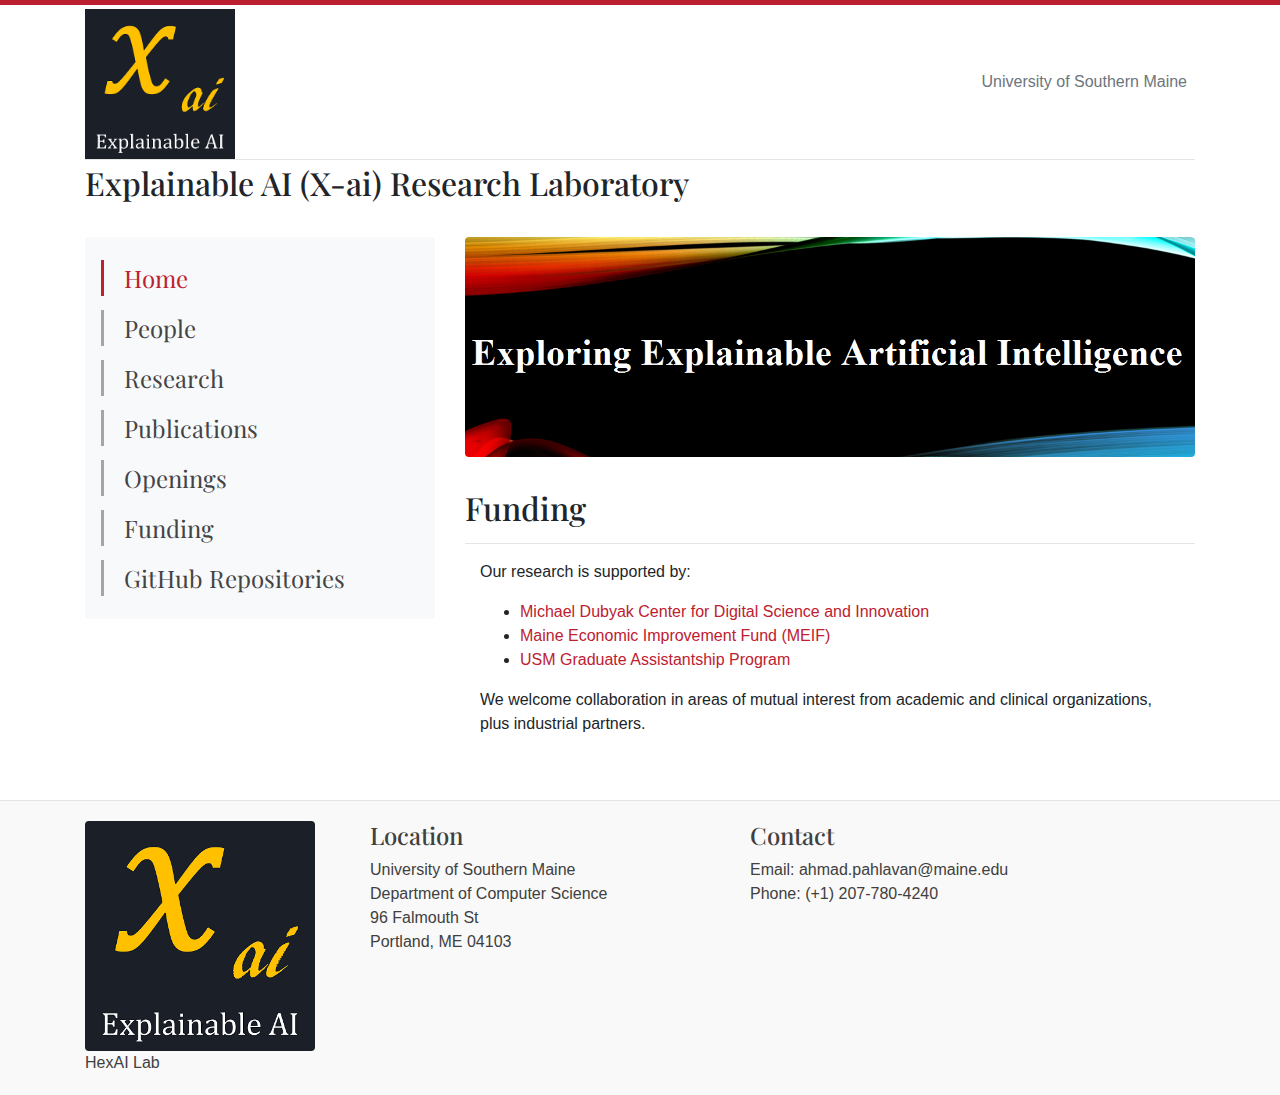
==== funding.html @ b3175083 "Update funding.html" ====
<!doctype html>
<html lang="en">
  <head>
    <meta charset="utf-8">
    <meta name="viewport" content="width=device-width, initial-scale=1, shrink-to-fit=no">
    <meta name="description" content="">
    <meta name="author" content="">
    <link rel="icon" href="images/logo.ico">

    <title>HexAI Lab</title>

   
    <!-- Bootstrap core CSS -->
    <link href="css/bootstrap.min.css" rel="stylesheet">

    <!-- Custom styles for this template -->
    <link href="https://fonts.googleapis.com/css?family=Playfair+Display:700,900" rel="stylesheet">
    <link href="css/blog.css" rel="stylesheet">
  </head>

  <body class="body-red">

    <div class="container">
      <header class="blog-header ">
        <div class="row  justify-content-between align-items-center">
          <div class="col-md-4 pt-1">
            <a class="blog-header-logo text-dark" href="#"><img src="images/logo.png" class="logo"></a>
          </div>
          <div class="col-md-8 d-flex justify-content-end align-items-center">
            <a class="text-muted" href="#">
              
            </a>
            <nav class="nav d-flex justify-content-between">
          
          <a class="p-2 text-muted" href="https://usm.maine.edu" target="_blank">University of Southern Maine</a>
          
        </nav>
          </div>
        </div>
      </header>

      <div class="nav-scroller py-1 mb-4">
         <h2 class="display-5">Explainable AI (X-ai) Research Laboratory</h2> 
      </div>

    </div>

    <main role="main" class="container">
      <div class="row">
	   <aside class="col-md-4 blog-sidebar">
          <div class="p-3 mb-3 bg-light rounded">
             <!-- Main Menu -->
    <div class="side-menu-container">
        
		
		<nav class="navbar navbar-expand-lg navbar-light bg-light bg-main">
  
  <button class="navbar-toggler" type="button" data-toggle="collapse" data-target="#navbarSupportedContent" aria-controls="navbarSupportedContent" aria-expanded="false" aria-label="Toggle navigation">
    <span class="navbar-toggler-icon"></span>
  </button>

  <div class="collapse navbar-collapse" id="navbarSupportedContent">
	<ul class="nav navbar-nav ">
		
            <li class="li-menu active"><a href="index.html"><span class="glyphicon glyphicon-send"></span> Home</a></li>
            <li class="li-menu"><a href="people.html"><span class="glyphicon glyphicon-plane"></span> People</a></li>
            <li class="li-menu"><a href="research.html"><span class="glyphicon glyphicon-cloud"></span> Research</a></li>
			<li class="li-menu"><a href="publications.html"><span class="glyphicon glyphicon-cloud"></span> Publications</a></li>
			<li class="li-menu"><a href="openings.html"><span class="glyphicon glyphicon-cloud"></span> Openings</a></li>
			<li class="li-menu"><a href="funding.html"><span class="glyphicon glyphicon-cloud"></span> Funding</a></li>
			<li class="li-menu"><a href="githubrepo.html"><span class="glyphicon glyphicon-cloud"></span> GitHub Repositories</a></li>

    </ul>
  </div>
</nav>
		
		
		
		 
    </div>

        </aside><!-- /.blog-sidebar -->
        <div class="col-md-8 blog-main">
		 <div class="jumbotron p-2 p-md-11 text-white rounded  imageslide">
        <div class="col-md-10 px-2 ">
        <!--  <p style="color:yellow;text-indent:178px" class="lead my-1">AI-powered models to advance TJA research</p> -->
          
        </div>
      </div>
         
          <div class="blog-post">
		  <div class="row">
		    <div class="col-md-12 ">
            <h3 class="blog-post-title">Funding</h3><hr>
			</div>
			<!-- <div class="col-md-12 "> -->
			<!--<img src="images/group-photo-2.png" class="rounded fetch-img"  >-->
			<hr>
			</div>
			
            <div class="col-md-12 ">
			
			
		    <p>Our research is supported by:</p> 
		    
		        <ul><li><a href="https://usm.maine.edu/publicaffairs/usm-receives-1-million-gift-launch-center-digital-science-and-innovation" target="_blank">Michael Dubyak Center for Digital Science and Innovation</a></li>
			<li><a href="https://umaine.edu/meif" target="_blank">Maine Economic Improvement Fund (MEIF)</a></li>
			<li><a href="https://usm.maine.edu/grad/graduate-assistantships-0" target="_blank">USM Graduate Assistantship Program</a></ul></li>
			
		    <p> We welcome collaboration in areas of mutual interest from academic and clinical organizations, plus industrial partners.</p> 
			
            
			
			
			
			
			</div>
 </div>
        </div><!-- /.blog-main -->

       

      </div><!-- /.row -->

    </main><!-- /.container -->

    <footer class="blog-footer">
      <div class="container">
	  <div class="row">
		    <div class="col-md-3 ">
			<img src="images/logo.png" class="rounded fetch-img"  >
			
			<p>HexAI Lab</p>
			</div>
			<div class="col-md-4 ">
			<h4 >Location</h4>
<p>University of Southern Maine<br>
Department of Computer Science<br>
96 Falmouth St <br>
Portland, ME 04103</p>
</div>
			<div class="col-md-4 "> 
			<h4 >Contact</h4>
<p>Email: ahmad.pahlavan@maine.edu<br>
Phone: (+1) 207-780-4240 <br>
</p>
</div>
      </div>
	  </div>
    </footer>

    <!-- Bootstrap core JavaScript
    ================================================== -->
    <!-- Placed at the end of the document so the pages load faster -->
    <script src="https://code.jquery.com/jquery-3.2.1.slim.min.js" integrity="sha384-KJ3o2DKtIkvYIK3UENzmM7KCkRr/rE9/Qpg6aAZGJwFDMVNA/GpGFF93hXpG5KkN" crossorigin="anonymous"></script>
    <script>window.jQuery || document.write('<script src="js/jquery-slim.min.js"><\/script>')</script>
    <script src="js/popper.min.js"></script>
    <script src="js/bootstrap.min.js"></script>
    <script src="js/holder.min.js"></script>
    <script>
      Holder.addTheme('thumb', {
        bg: '#55595c',
        fg: '#eceeef',
        text: 'Thumbnail'
      });
    </script>
  </body>
</html>
---- css/blog.css ----
/* stylelint-disable selector-list-comma-newline-after */
a {
    color: #bd2130;
}
.blog-header {
  line-height: 1;
  border-bottom: 1px solid #e5e5e5;
}

.blog-header-logo {
  font-family: "Playfair Display", Georgia, "Times New Roman", serif;
  font-size: 2.25rem;
}

.blog-header-logo:hover {
  text-decoration: none;
}

h1, h2, h3, h4, h5, h6 {
  font-family: "Playfair Display", Georgia, "Times New Roman", serif;
}

.display-4 {
  font-size: 2.5rem;
}
@media (min-width: 768px) {
  .display-4 {
    font-size: 3rem;
  }
}

.nav-scroller {
  position: relative;
  z-index: 2;
  height: 3.3rem;
  overflow-y: hidden;
}

.nav-scroller .nav {
  display: -webkit-box;
  display: -ms-flexbox;
  display: flex;
  -ms-flex-wrap: nowrap;
  flex-wrap: nowrap;
  padding-bottom: 1rem;
  margin-top: -1px;
  overflow-x: auto;
  text-align: center;
  white-space: nowrap;
  -webkit-overflow-scrolling: touch;
}

.nav-scroller .nav-link {
  padding-top: .75rem;
  padding-bottom: .75rem;
  font-size: .875rem;
}

.card-img-right {
  height: 100%;
  border-radius: 0 3px 3px 0;
}

.flex-auto {
  -ms-flex: 0 0 auto;
  -webkit-box-flex: 0;
  flex: 0 0 auto;
}

.h-250 { height: 250px; }
@media (min-width: 768px) {
  .h-md-250 { height: 250px; }
}

.border-top { border-top: 1px solid #e5e5e5; }
.border-bottom { border-bottom: 1px solid #e5e5e5; }

.box-shadow { box-shadow: 0 .25rem .75rem rgba(0, 0, 0, .05); }

/*
 * Blog name and description
 */
.blog-title {
  margin-bottom: 0;
  font-size: 2rem;
  font-weight: 400;
}
.blog-description {
  font-size: 1.1rem;
  color: #999;
}

@media (min-width: 40em) {
  .blog-title {
    font-size: 3.5rem;
  }
}

/* Pagination */
.blog-pagination {
  margin-bottom: 4rem;
}
.blog-pagination > .btn {
  border-radius: 2rem;
}

/*
 * Blog posts
 */
.blog-post {
  margin-bottom: 4rem;
}
.blog-post-title {
  margin-bottom: .25rem;
  font-size: 2rem;
}
.blog-post-meta {
  margin-bottom: 1.25rem;
  color: #999;
}

/*
 * Footer
 */
.blog-footer {
  padding: 2.5rem 0;
  color: #404040;
  text-align: left;
  background-color: #f9f9f9;
  border-top: .05rem solid #e5e5e5;
  padding: 20px;
}
.blog-footer p:last-child {
  margin-bottom: 0;
}
.logo{
  max-width: 150px;
}
.body-red{
	    border-top: 5px solid #bb2031;
}
.imageslide{
 background-image: url("../images/topbar.png");
 background-repeat: no-repeat;
 background-size: cover;
 min-height: 220px;
 background-color: #cccccc;
}
.li-menu{
    border-left: solid 3px #a5a5a5;
    padding-left: 20px;
    font-size: 24px;
    font-family: "Playfair Display", Georgia, "Times New Roman", serif;
    margin: 7px 0px 7px 0px;
    display: block;
    width: 100%;
}
.li-menu:hover{
    border-left: solid 3px #bd2130;
	background-color: #eee;
}
.li-menu a{
	color: #444444;
}
.li-menu:hover a{
	color: #bd2130;
    text-decoration: none;
}
.li-menu.active{
    border-left: solid 3px #bd2130;
}
.li-menu.active a{
	color: #bd2130;
}
.bg-main {
    padding: 0px;
}
.fetch-img{
    max-width: 90%;
}
@media(max-width:900px) {
.blog-sidebar{
	position: fixed;
    top: 0px;
    z-index: 1111;
	border-top: 5px solid #bd2130;
}
.blog-sidebar .rounded {
    border-radius: 0px 0px 10px 10px !important;
}
.logo {
       z-index: 999999999;
    position: fixed;
    float: right;
    width: 200px;
    right: 20px;
    top: 13px;
}
.navbar-nav {
margin-top: 10px;
}
.blog-header {
    margin-top: 70px;
}
}
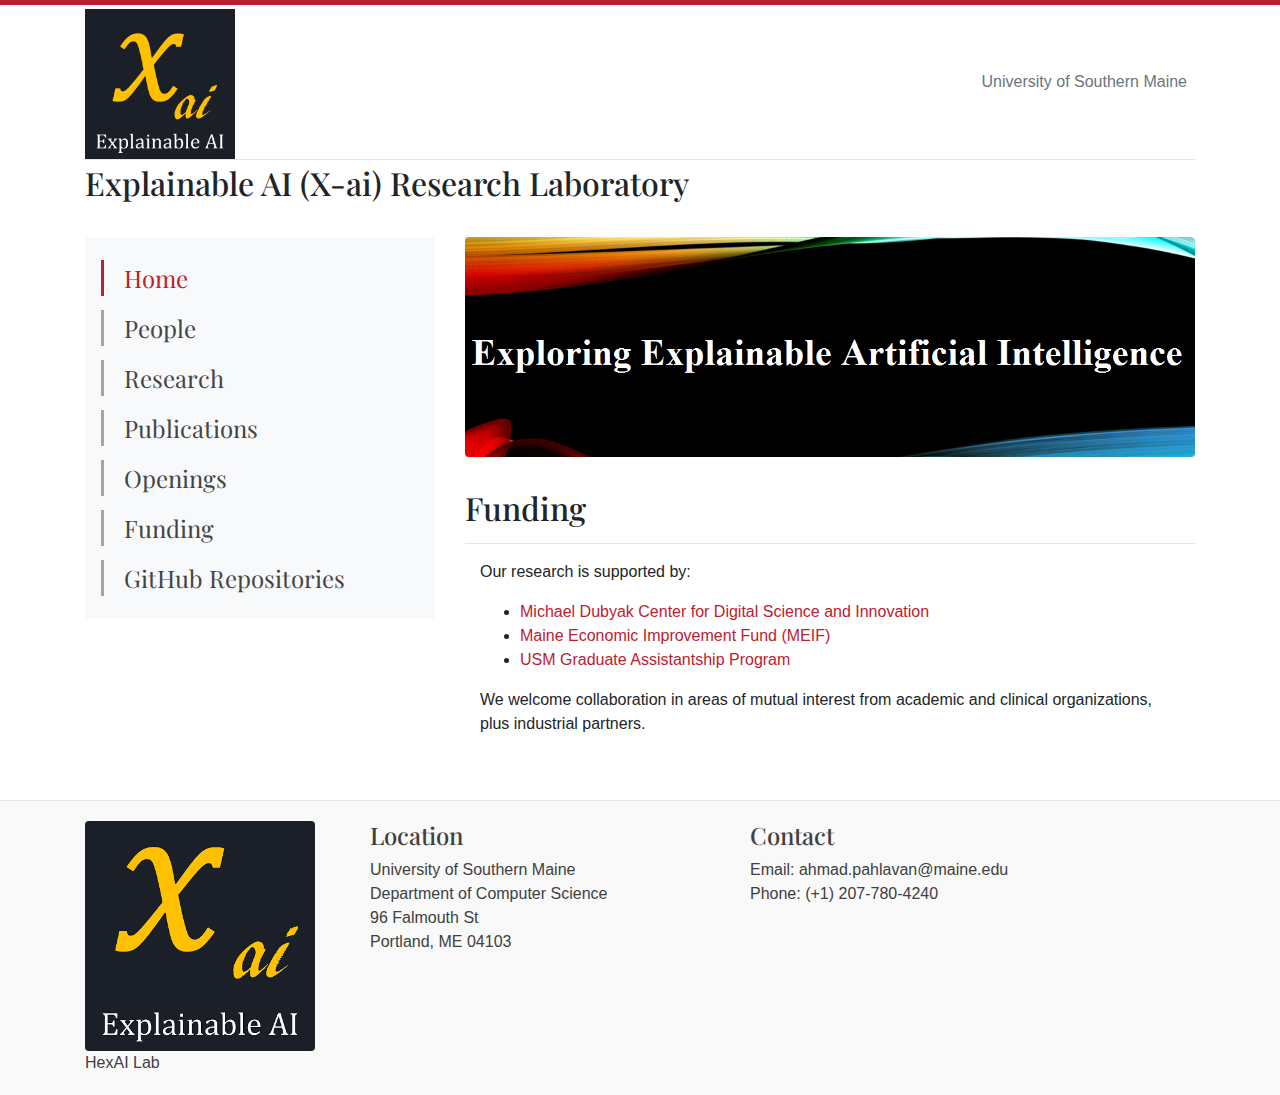
==== commit bfd44367: "Update funding.html" ====
--- a/funding.html
+++ b/funding.html
@@ -24,7 +24,7 @@
       <header class="blog-header ">
         <div class="row  justify-content-between align-items-center">
           <div class="col-md-4 pt-1">
-            <a class="blog-header-logo text-dark" href="#"><img src="images/logo.png" class="logo"></a>
+            <a class="blog-header-logo text-dark" href="#"><img src="images/Xai_logo_small.png" class="logo"></a> 
           </div>
           <div class="col-md-8 d-flex justify-content-end align-items-center">
             <a class="text-muted" href="#">
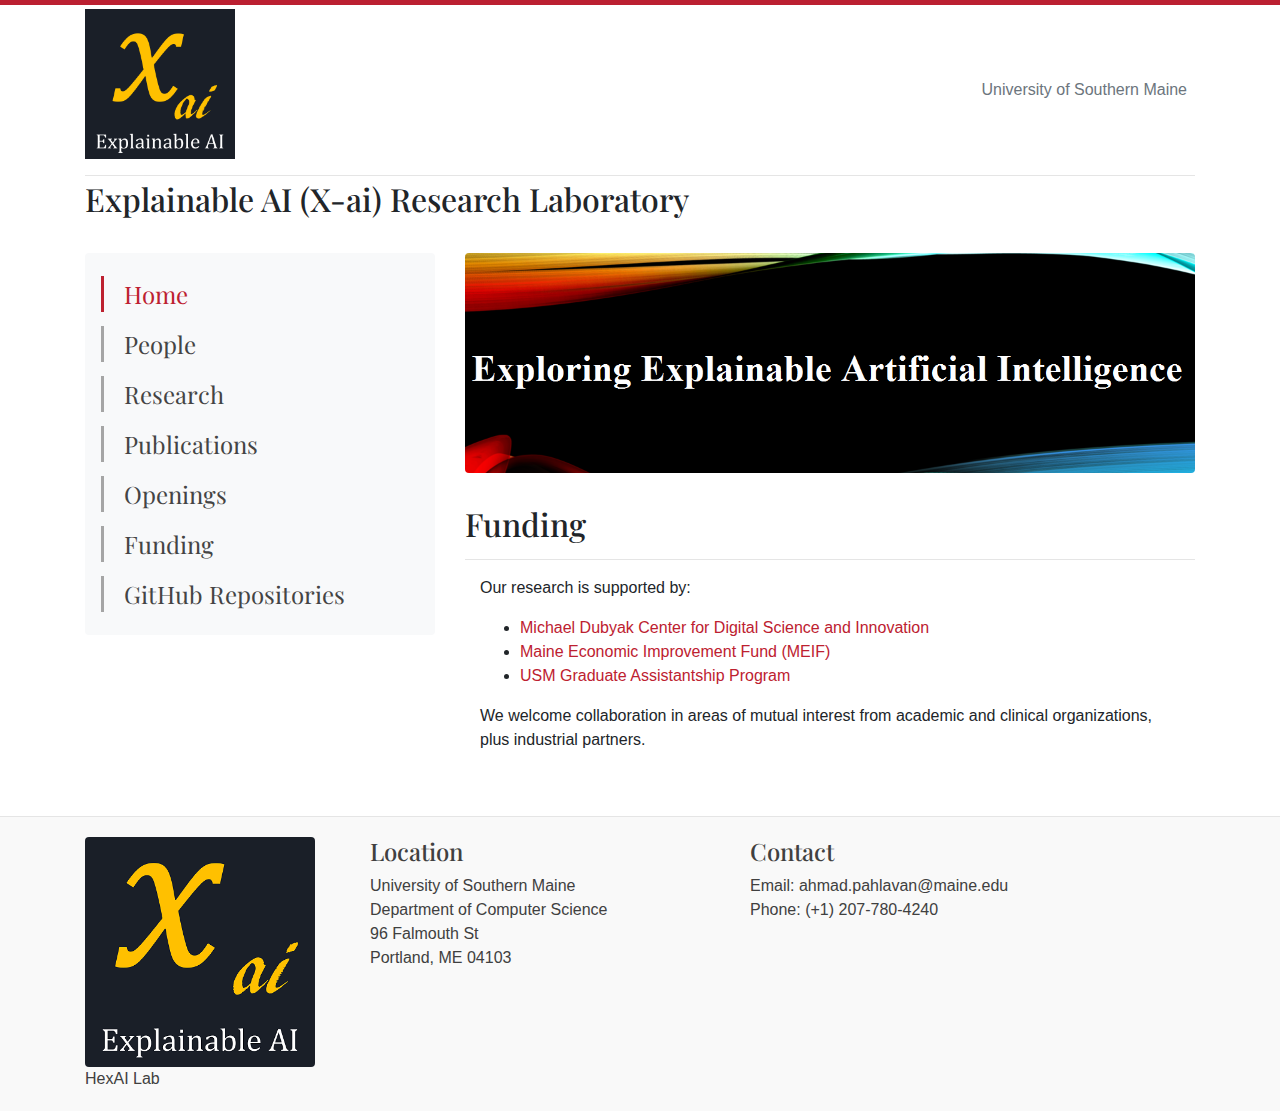
==== commit 78b546eb: "Update funding.html" ====
--- a/funding.html
+++ b/funding.html
@@ -5,9 +5,9 @@
     <meta name="viewport" content="width=device-width, initial-scale=1, shrink-to-fit=no">
     <meta name="description" content="">
     <meta name="author" content="">
-    <link rel="icon" href="images/logo.ico">
+    <link rel="icon" href="images/Xai_logo_small.ico">
 
-    <title>HexAI Lab</title>
+    <title>Explainable AI Lab (X-ai Lab)</title>
 
    
     <!-- Bootstrap core CSS -->
@@ -25,6 +25,7 @@
         <div class="row  justify-content-between align-items-center">
           <div class="col-md-4 pt-1">
             <a class="blog-header-logo text-dark" href="#"><img src="images/Xai_logo_small.png" class="logo"></a> 
+		  <br> </br>
           </div>
           <div class="col-md-8 d-flex justify-content-end align-items-center">
             <a class="text-muted" href="#">
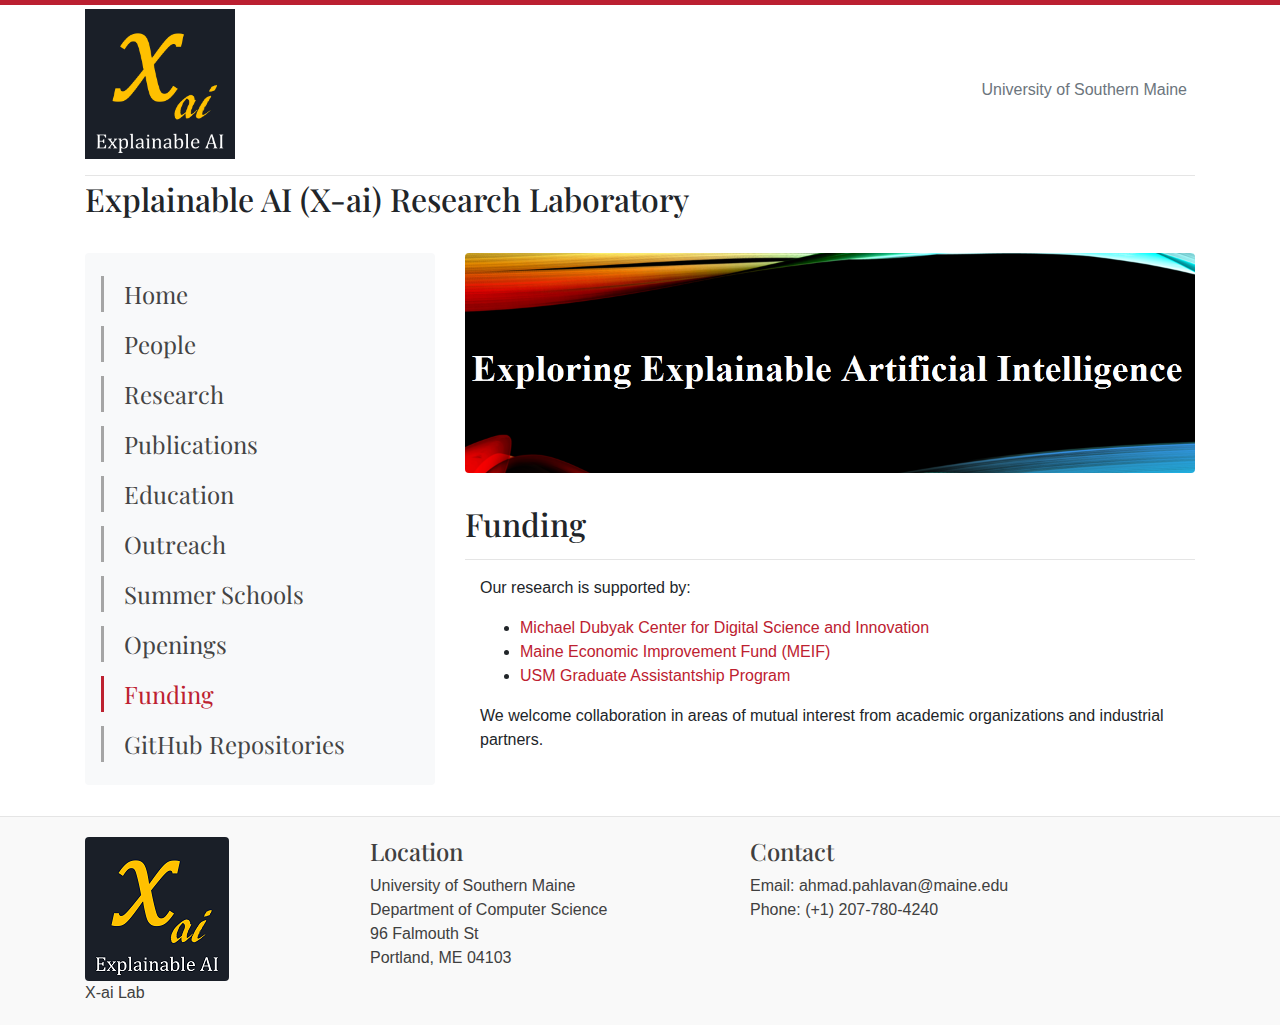
==== commit bf3f891a: "Update funding.html" ====
--- a/funding.html
+++ b/funding.html
@@ -63,13 +63,16 @@
   <div class="collapse navbar-collapse" id="navbarSupportedContent">
 	<ul class="nav navbar-nav ">
 		
-            <li class="li-menu active"><a href="index.html"><span class="glyphicon glyphicon-send"></span> Home</a></li>
-            <li class="li-menu"><a href="people.html"><span class="glyphicon glyphicon-plane"></span> People</a></li>
-            <li class="li-menu"><a href="research.html"><span class="glyphicon glyphicon-cloud"></span> Research</a></li>
-			<li class="li-menu"><a href="publications.html"><span class="glyphicon glyphicon-cloud"></span> Publications</a></li>
-			<li class="li-menu"><a href="openings.html"><span class="glyphicon glyphicon-cloud"></span> Openings</a></li>
-			<li class="li-menu"><a href="funding.html"><span class="glyphicon glyphicon-cloud"></span> Funding</a></li>
-			<li class="li-menu"><a href="githubrepo.html"><span class="glyphicon glyphicon-cloud"></span> GitHub Repositories</a></li>
+            		<li class="li-menu"><a href="index.html"><span class="glyphicon glyphicon-send"></span>Home</a></li>
+            		<li class="li-menu"><a href="people.html"><span class="glyphicon glyphicon-plane"></span>People</a></li>
+            		<li class="li-menu"><a href="research.html"><span class="glyphicon glyphicon-cloud"></span>Research</a></li>
+			<li class="li-menu"><a href="publications.html"><span class="glyphicon glyphicon-cloud"></span>Publications</a></li>
+			<li class="li-menu"><a href="education<.html"><span class="glyphicon glyphicon-cloud"></span>Education</a></li>
+			<li class="li-menu"><a href="outreach<.html"><span class="glyphicon glyphicon-cloud"></span>Outreach</a></li>
+			<li class="li-menu"><a href="summerschools.html"><span class="glyphicon glyphicon-cloud"></span>Summer Schools</a></li>
+			<li class="li-menu"><a href="openings.html"><span class="glyphicon glyphicon-cloud"></span>Openings</a></li>
+			<li class="li-menu active"><a href="funding.html"><span class="glyphicon glyphicon-cloud"></span>Funding</a></li>
+			<li class="li-menu"><a href="githubrepo.html"><span class="glyphicon glyphicon-cloud"></span>GitHub Repositories</a></li>
 
     </ul>
   </div>
@@ -108,7 +111,7 @@
 			<li><a href="https://umaine.edu/meif" target="_blank">Maine Economic Improvement Fund (MEIF)</a></li>
 			<li><a href="https://usm.maine.edu/grad/graduate-assistantships-0" target="_blank">USM Graduate Assistantship Program</a></ul></li>
 			
-		    <p> We welcome collaboration in areas of mutual interest from academic and clinical organizations, plus industrial partners.</p> 
+		    <p> We welcome collaboration in areas of mutual interest from academic organizations and industrial partners.</p> 
 			
             
 			
@@ -129,9 +132,9 @@
       <div class="container">
 	  <div class="row">
 		    <div class="col-md-3 ">
-			<img src="images/logo.png" class="rounded fetch-img"  >
+			<img src="images/Xai_logo_verysmall.png" class="rounded fetch-img">
 			
-			<p>HexAI Lab</p>
+			<p>X-ai Lab</p>
 			</div>
 			<div class="col-md-4 ">
 			<h4 >Location</h4>
